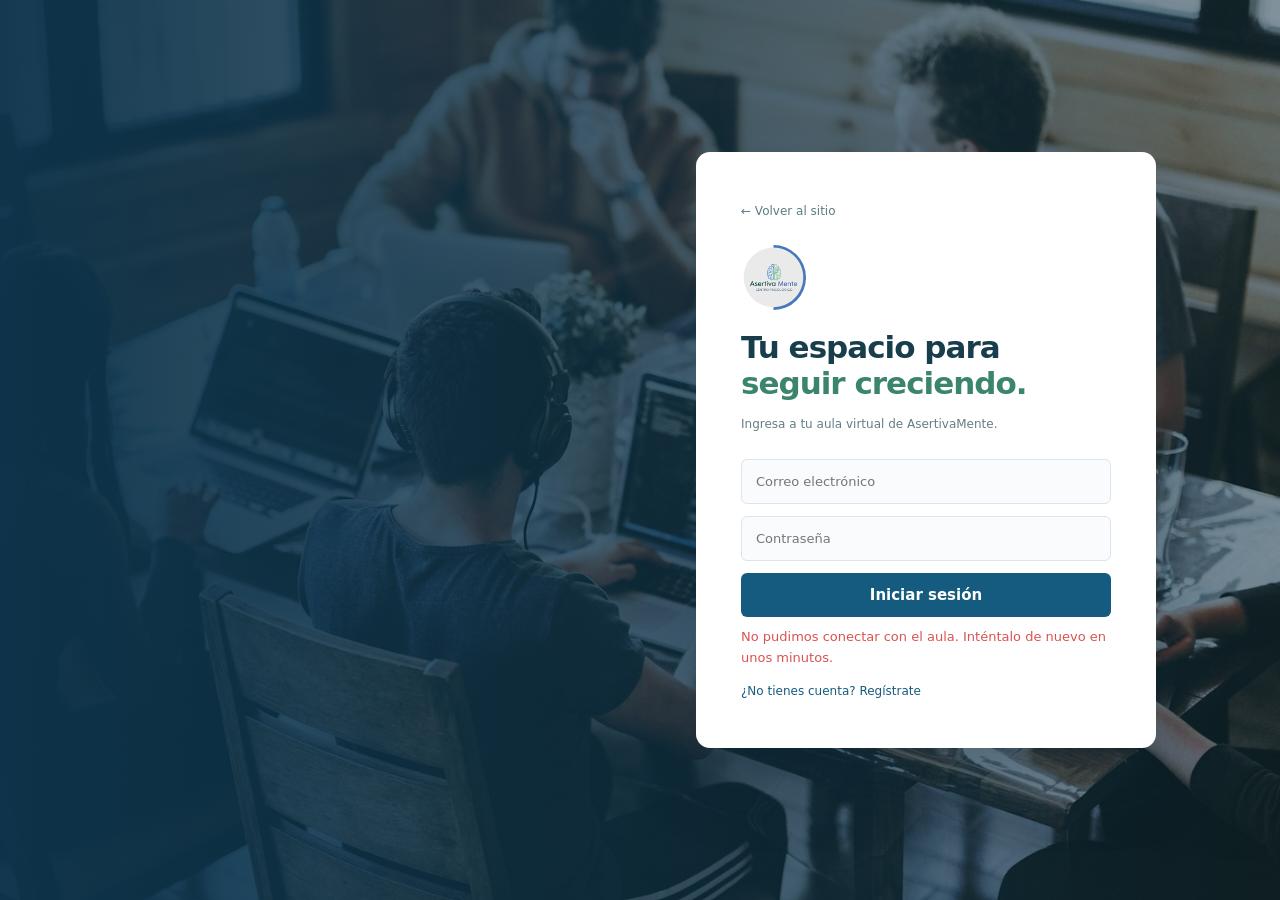
==== aula.html @ 11690f29 "feat: rediseñar sitio de AsertivaMente - Crear páginas de Inicio, Nosotros, Programas y Metodologia " ====
<!doctype html><html lang="es"><head><meta charset="utf-8"><meta name="viewport" content="width=device-width,initial-scale=1"><title>Aula virtual | AsertivaMente</title><link rel="stylesheet" href="assets/css/aula.css?v=20261015-3"></head><body><!-- ===== LOGIN (modal sobre la landing) ===== -->
<div id="login" class="show">
  <div class="login-card">
    <a class="aula-back" href="index.html">← Volver al sitio</a>
    <img src="assets/img/logo.jpg" alt="Asertiva Mente">
    <h1>Tu espacio para<br><span>seguir creciendo.</span></h1>
    <p class="sub">Ingresa a tu aula virtual de AsertivaMente.</p>
    <input type="email" id="l-email" aria-label="Correo electrónico" placeholder="Correo electrónico">
    <input type="password" id="l-pass" aria-label="Contraseña" placeholder="Contraseña">
    <button class="btn" onclick="login()">Iniciar sesión</button>
    <div id="login-msg" role="status"></div>
    <button class="link" onclick="toggleReg()">¿No tienes cuenta? Regístrate</button>
    <div id="reg-fields" style="display:none; margin-top:14px;">
      <input type="text" id="r-nombre" aria-label="Nombre completo" placeholder="Nombre completo">
      <input type="email" id="r-email" aria-label="Correo de registro" placeholder="Correo electrónico">
      <input type="password" id="r-pass" aria-label="Contraseña de registro" placeholder="Contraseña">
      <button class="btn" style="background:var(--verde)" onclick="register()">Crear cuenta</button>
    </div>
  </div>
</div>

<!-- ===== APP ===== -->
<div class="app" id="app" style="display:none">
  <aside class="sidebar">
    <div class="brand">
      <img src="assets/img/logo.jpg" alt="logo">
      <h2>Asertiva <span>Mente</span></h2>
      <small>CENTRO PSICOLÓGICO</small>
    </div>
    <nav class="menu">
      <a data-v="dashboard" onclick="go('dashboard')"><span class="icon">🏠</span><span class="txt">Inicio</span></a>
      <a data-v="cursos" onclick="go('cursos')"><span class="icon">📚</span><span class="txt">Mis cursos</span></a>
      <a data-v="certificados" onclick="go('certificados')"><span class="icon">🎓</span><span class="txt">Certificados</span></a>
      <a id="menu-admin" data-v="admin" onclick="go('admin')" style="display:none"><span class="icon">⚙️</span><span class="txt">Administrar</span></a>
      <a onclick="logout()"><span class="icon">🚪</span><span class="txt">Cerrar sesión</span></a>
    </nav>
  </aside>

  <main class="main">
    <div class="topbar">
      <input id="aula-search" type="search" aria-label="Buscar cursos" placeholder="Buscar cursos…">
      <div class="user-chip">
        <div class="avatar" id="u-avatar">C</div>
        <div><b id="u-nombre">—</b><small id="u-rol">Estudiante</small></div>
      </div>
    </div>

    <!-- DASHBOARD -->
    <section id="vista-dashboard" class="vista">
      <div class="hero">
        <div>
          <h1>¡Hola, <span id="hero-nombre">—</span>! 👋</h1>
          <p>Bienvenido a tu plataforma de cursos de Asertiva Mente.<br>Aprende a tu ritmo, accede a las clases y obtén tus certificados.</p>
          <button class="btn btn-inline" onclick="go('cursos')">Continuar aprendiendo →</button>
        </div>
        <img src="assets/img/logo.jpg" style="width:150px;border-radius:50%;opacity:.9">
      </div>
      <h2 class="section-title">Mis cursos</h2>
      <div class="grid-cursos" id="grid-cursos"></div>
    </section>

    <!-- CURSOS -->
    <section id="vista-cursos" class="vista" style="display:none">
      <h2 class="section-title">Todos los cursos</h2>
      <div class="grid-cursos" id="grid-cursos2"></div>
    </section>

    <!-- REPRODUCTOR -->
    <section id="vista-player" class="vista" style="display:none">
      <span class="back" onclick="go('dashboard')">← Volver a mis cursos</span>
      <h2 class="section-title" id="curso-titulo">—</h2>
      <div class="player-wrap">
        <div class="player">
          <div id="p-video"></div>
          <h2 id="p-titulo">—</h2>
          <p class="desc" id="p-desc"></p>
          <a class="btn-pdf" id="p-pdf" target="_blank">📄 Ver material PDF</a>
          <button class="btn btn-complete" id="btn-completar" onclick="completarClase()">✓ Marcar clase como completada</button>
        </div>
        <div class="lista-clases" id="lista-clases"></div>
      </div>
    </section>

    <!-- CERTIFICADOS -->
    <section id="vista-certificados" class="vista" style="display:none">
      <h2 class="section-title">Mis Certificados 🎓</h2>
      <div class="grid-cursos" id="grid-cert"></div>
    </section>

    <!-- ADMIN / PROFESOR -->
    <section id="vista-admin" class="vista" style="display:none">
      <h2 class="section-title" id="admin-titulo">Panel de administración ⚙️</h2>

      <!-- SOLO ADMIN: crear usuario -->
      <div class="form-admin admin-only">
        <h3>👤 Crear usuario (estudiante o profesor)</h3>
        <div class="row2">
          <input id="nu-nombre" placeholder="Nombre completo">
          <input id="nu-email" type="email" placeholder="Correo electrónico">
        </div>
        <div class="row2">
          <input id="nu-pass" type="password" placeholder="Contraseña">
          <select id="nu-rol">
            <option value="estudiante">Estudiante</option>
            <option value="profesor">Profesor</option>
          </select>
        </div>
        <button class="btn" style="width:auto" onclick="crearUsuario()">Crear usuario</button>
      </div>

      <!-- SOLO ADMIN: estudiantes -->
      <div class="form-admin admin-only">
        <h3>🎓 Estudiantes y usuarios</h3>
        <table class="admin">
          <thead><tr><th>Nombre</th><th>Email</th><th>Rol</th><th>Cursos</th><th>Clases hechas</th><th>Registrado</th></tr></thead>
          <tbody id="tabla-usuarios"></tbody>
        </table>
      </div>

      <!-- SOLO ADMIN: asignar profesor a curso -->
      <div class="form-admin admin-only">
        <h3>📌 Asignar profesor a un curso</h3>
        <div class="row2">
          <select id="a-curso"></select>
          <select id="a-prof"></select>
        </div>
        <button class="btn" style="width:auto;background:var(--verde)" onclick="asignarProfesor()">Asignar</button>
      </div>

      <!-- ADMIN Y PROFESOR: crear curso -->
      <div class="form-admin">
        <h3>➕ Crear curso <small style="color:var(--gris);font-weight:400">(el profesor lo crea para sí mismo)</small></h3>
        <input id="nc-titulo" placeholder="Título del curso">
        <textarea id="nc-desc" placeholder="Descripción"></textarea>
        <input id="nc-img" placeholder="URL de imagen de portada (opcional)">
        <button class="btn" style="width:auto" onclick="crearCurso()">Crear curso</button>
      </div>

      <!-- ADMIN Y PROFESOR: agregar/editar clase -->
      <div class="form-admin">
        <h3 id="clase-form-titulo">➕ Agregar clase (pega la URL de YouTube y el link de Drive)</h3>
        <input type="hidden" id="nl-id">
        <select id="f-curso"></select>
        <input id="nl-titulo" placeholder="Título de la clase (ej: Clase 1: ¿Qué es el estrés?)">
        <textarea id="nl-desc" placeholder="Descripción de la clase"></textarea>
        <input id="nl-video" placeholder="🔗 URL del video de YouTube">
        <input id="nl-pdf" placeholder="🔗 Link del PDF en Google Drive (opcional)">
        <div class="row2">
          <input id="nl-orden" type="number" placeholder="Orden (1,2,3...)">
          <input id="nl-dur" placeholder="Duración (ej: 22:15)">
        </div>
        <button class="btn" style="width:auto;background:var(--verde)" id="btn-guardar-clase" onclick="guardarClase()">Agregar clase</button>
        <button class="mini-btn" style="display:none;background:#95a5a6;color:#fff" id="btn-cancelar-edit" onclick="cancelarEdicion()">Cancelar edición</button>
      </div>

      <!-- ADMIN Y PROFESOR: lista de clases para editar/eliminar -->
      <div class="form-admin">
        <h3>✏️ Editar clases de un curso</h3>
        <select id="pc-curso" onchange="cargarClasesAdmin()"></select>
        <table class="admin" style="margin-top:10px">
          <thead><tr><th>#</th><th>Título</th><th>Video</th><th>PDF</th><th>Duración</th><th>Acciones</th></tr></thead>
          <tbody id="tabla-clases"></tbody>
        </table>
      </div>
    </section>
  </main>
</div>

<script>let CLASE_IDX=0;function toggleReg(){const r=document.getElementById("reg-fields");r.style.display=r.style.display==="none"?"block":"none";}</script><script src="assets/js/app.js?v=20261015-3"></script></body></html>
---- assets/css/aula.css ----
* { margin:0; padding:0; box-sizing:border-box; font-family:'Segoe UI', system-ui, sans-serif; }
:root {
  --azul:#3D77BC; --azul-osc:#1E3A5F; --verde:#2E7D5B; --verde-claro:#7BC47F;
  --fondo:#F4F7FB; --texto:#2C3E50; --gris:#7A8A99; --blanco:#fff;
}
body { background:var(--fondo); color:var(--texto); }

/* ===== LOGIN ===== */
#login { min-height:100vh; display:flex; align-items:center; justify-content:center;
  background:linear-gradient(135deg, var(--azul-osc) 0%, var(--azul) 100%); }
.login-card { background:var(--blanco); border-radius:20px; padding:40px; width:400px; text-align:center;
  box-shadow:0 20px 60px rgba(0,0,0,.3); }
.login-card img { width:120px; border-radius:50%; margin-bottom:16px; }
.login-card h1 { font-size:22px; color:var(--verde); }
.login-card h1 span { color:var(--azul); }
.login-card p.sub { color:var(--gris); font-size:13px; margin-bottom:24px; letter-spacing:2px; }
.login-card input { width:100%; padding:12px 14px; margin-bottom:12px; border:1.5px solid #DCE5EF;
  border-radius:10px; font-size:14px; outline:none; }
.login-card input:focus { border-color:var(--azul); }
.btn { width:100%; padding:12px; border:none; border-radius:10px; background:var(--azul);
  color:#fff; font-size:15px; font-weight:600; cursor:pointer; transition:.2s; }
.btn:hover { background:#3569a8; }
.link { color:var(--azul); cursor:pointer; font-size:13px; margin-top:14px; display:inline-block; }
#login-msg { color:#d9534f; font-size:13px; margin-top:10px; min-height:16px; }

/* ===== LAYOUT ===== */
.app { display:flex; min-height:100vh; }
.sidebar { width:230px; background:var(--azul-osc); color:#fff; display:flex; flex-direction:column;
  position:fixed; height:100vh; }
.sidebar .brand { text-align:center; padding:22px 10px; border-bottom:1px solid rgba(255,255,255,.1); }
.sidebar .brand img { width:70px; border-radius:50%; }
.sidebar .brand h2 { font-size:17px; margin-top:8px; }
.sidebar .brand h2 span { color:var(--verde-claro); }
.sidebar .brand small { color:#9FB4C8; font-size:9px; letter-spacing:3px; }
.menu { padding:16px 10px; flex:1; }
.menu a { display:flex; align-items:center; gap:12px; padding:11px 14px; border-radius:10px;
  color:#C9D8E6; text-decoration:none; font-size:14px; margin-bottom:4px; cursor:pointer; }
.menu a:hover { background:rgba(255,255,255,.08); }
.menu a.active { background:var(--azul); color:#fff; }
.menu .icon { width:20px; text-align:center; }
.main { margin-left:230px; flex:1; padding:28px 34px; }
.topbar { display:flex; justify-content:space-between; align-items:center; margin-bottom:24px; }
.topbar input { width:320px; padding:10px 16px; border-radius:20px; border:1.5px solid #DCE5EF; outline:none; }
.user-chip { display:flex; align-items:center; gap:10px; background:#fff; padding:6px 16px 6px 6px;
  border-radius:30px; box-shadow:0 2px 8px rgba(0,0,0,.06); }
.user-chip .avatar { width:36px; height:36px; border-radius:50%; background:var(--azul); color:#fff;
  display:flex; align-items:center; justify-content:center; font-weight:700; }
.user-chip small { color:var(--gris); display:block; font-size:11px; }

/* ===== DASHBOARD ===== */
.hero { background:linear-gradient(120deg,#EAF3FB,#FDF6EC); border-radius:16px; padding:30px 36px;
  display:flex; justify-content:space-between; align-items:center; margin-bottom:28px; }
.hero h1 { font-size:26px; margin-bottom:6px; }
.hero p { color:var(--gris); font-size:14px; margin-bottom:18px; }
.btn-inline { width:auto; padding:11px 24px; border-radius:10px; }
.section-title { font-size:19px; margin-bottom:16px; display:flex; justify-content:space-between; align-items:center; }
.grid-cursos { display:grid; grid-template-columns:repeat(auto-fill,minmax(250px,1fr)); gap:20px; }
.curso-card { background:#fff; border-radius:14px; overflow:hidden; box-shadow:0 3px 12px rgba(30,58,95,.08);
  transition:.2s; cursor:pointer; }
.curso-card:hover { transform:translateY(-3px); box-shadow:0 8px 24px rgba(30,58,95,.14); }
.curso-card img { width:100%; height:130px; object-fit:cover; }
.curso-card .body { padding:14px 16px; }
.curso-card h3 { font-size:15px; margin-bottom:4px; }
.curso-card p { font-size:12px; color:var(--gris); margin-bottom:10px; }
.progress { background:#E8EEF5; border-radius:10px; height:7px; overflow:hidden; margin-bottom:6px; }
.progress > div { height:100%; background:linear-gradient(90deg,var(--azul),var(--verde-claro)); }
.meta { display:flex; justify-content:space-between; font-size:11px; color:var(--gris); }

/* ===== REPRODUCTOR ===== */
.player-wrap { display:grid; grid-template-columns:1fr 340px; gap:22px; }
.player { background:#fff; border-radius:16px; padding:20px; box-shadow:0 3px 12px rgba(30,58,95,.08); }
.player iframe { width:100%; aspect-ratio:16/9; border:none; border-radius:10px; background:#000; }
.player h2 { font-size:19px; margin:14px 0 6px; }
.player .desc { color:var(--gris); font-size:13px; line-height:1.6; }
.btn-pdf { display:inline-flex; align-items:center; gap:8px; margin-top:14px; padding:10px 18px;
  background:var(--verde); color:#fff; border-radius:10px; text-decoration:none; font-size:14px; }
.btn-pdf:hover { background:#256b4d; }
.btn-complete { margin-top:14px; margin-left:10px; width:auto; background:var(--verde-claro); color:#1E3A5F; }
.lista-clases { background:#fff; border-radius:16px; padding:16px; box-shadow:0 3px 12px rgba(30,58,95,.08);
  max-height:70vh; overflow-y:auto; }
.lista-clases h3 { font-size:15px; margin-bottom:12px; }
.clase-item { display:flex; gap:10px; padding:10px; border-radius:10px; cursor:pointer; align-items:center; }
.clase-item:hover { background:#F0F6FC; }
.clase-item.active { background:#E4F0FB; }
.clase-item .num { width:28px; height:28px; border-radius:50%; background:#E8EEF5; display:flex;
  align-items:center; justify-content:center; font-size:12px; font-weight:700; flex-shrink:0; }
.clase-item.done .num { background:var(--verde-claro); color:#fff; }
.clase-item .info { flex:1; }
.clase-item .info b { font-size:13px; display:block; }
.clase-item .info small { color:var(--gris); font-size:11px; }
.back { color:var(--azul); cursor:pointer; font-size:14px; margin-bottom:14px; display:inline-block; }

/* ===== CERTIFICADOS ===== */
.cert-card { background:#fff; border-radius:14px; padding:22px; text-align:center;
  box-shadow:0 3px 12px rgba(30,58,95,.08); border-top:5px solid var(--verde-claro); }
.cert-card .medal { font-size:38px; margin-bottom:8px; }
.cert-card h3 { font-size:16px; margin-bottom:4px; }
.cert-card p { font-size:12px; color:var(--gris); margin-bottom:14px; }
.empty { color:var(--gris); text-align:center; padding:50px; }

/* ===== ADMIN ===== */
.form-admin { background:#fff; border-radius:14px; padding:22px; margin-bottom:24px;
  box-shadow:0 3px 12px rgba(30,58,95,.08); }
.form-admin h3 { margin-bottom:14px; font-size:16px; }
.form-admin input, .form-admin textarea, .form-admin select { width:100%; padding:10px 12px;
  margin-bottom:10px; border:1.5px solid #DCE5EF; border-radius:8px; font-size:13px; }
.form-admin textarea { resize:vertical; min-height:60px; }
.form-admin .row2 { display:grid; grid-template-columns:1fr 1fr; gap:10px; }
.badge { background:#e74c3c; color:#fff; border-radius:50%; padding:1px 6px; font-size:10px; margin-left:4px; }

@media (max-width:900px) {
  .sidebar { width:70px; }
  .sidebar .brand h2, .sidebar .brand small, .menu a span.txt { display:none; }
  .main { margin-left:70px; padding:18px; }
  .player-wrap { grid-template-columns:1fr; }
}

/* ===== TABLAS ADMIN ===== */
table.admin { width:100%; border-collapse:collapse; font-size:13px; }
table.admin th { text-align:left; padding:8px 10px; color:var(--gris); font-size:11px;
  text-transform:uppercase; letter-spacing:.5px; border-bottom:2px solid #E8EEF5; }
table.admin td { padding:9px 10px; border-bottom:1px solid #EEF3F8; }
table.admin tr:hover td { background:#F8FBFE; }
.tag { padding:3px 10px; border-radius:12px; font-size:11px; font-weight:600; }
.tag.est { background:#E4F0FB; color:var(--azul); }
.tag.prof { background:#E7F6EC; color:var(--verde); }
.tag.adm { background:#FDF3E3; color:#B7791F; }
.mini-btn { padding:5px 12px; border:none; border-radius:7px; cursor:pointer; font-size:12px; margin-right:5px; }
.mini-btn.edit { background:var(--azul); color:#fff; }
.mini-btn.del { background:#e74c3c; color:#fff; }

:root{--azul:#155b80;--azul-osc:#103e4b;--verde:#37856c;--verde-claro:#aad6b5;--texto:#193d48;--gris:#647e87;--fondo:#f3f7f8}body{line-height:1.6}a:focus-visible,button:focus-visible,input:focus-visible{outline:3px solid #75a9b7;outline-offset:3px}#login{min-height:100dvh;background:linear-gradient(90deg,#0d344cf5,#0d344c5c),url('../img/formacion.jpg') center/cover;display:flex;padding:40px;align-items:center;justify-content:flex-end}#login:not(.show){display:none}.login-card{width:460px;max-width:100%;margin-right:7%;text-align:left;padding:45px;border-radius:14px;box-shadow:0 25px 80px #08233435}.aula-back{color:#5e7b85;font-size:12px;text-decoration:none;display:inline-block;margin-bottom:24px}.login-card>img{width:65px;height:65px;object-fit:cover;display:block;margin-bottom:20px}.login-card h1{font-size:31px;line-height:1.15;font-weight:600;letter-spacing:-1px;color:#183e4c}.login-card h1 span{color:#3c856d}.login-card p.sub{letter-spacing:0;font-size:12px;margin-top:13px;margin-bottom:25px}.login-card input{padding:14px;font-size:13px;background:#f9fbfc;border-radius:6px}.btn{padding:13px 18px;border-radius:6px}.link{background:none;border:0;font:inherit;font-size:12px}.sidebar{background:#103e4b}.menu a{color:#d0e0e6}.menu a.active{background:#246c7e}.main{min-width:0}.hero{padding:36px;background:linear-gradient(110deg,#e1eeea,#eff3e4)}.hero p{color:#58787b}.curso-card{box-shadow:none;border:1px solid #dce6e7}.curso-card img{height:180px}.curso-card .body{padding:20px}.curso-card h3{font-size:17px}.curso-card p{font-size:13px}.form-admin{overflow:auto}.empty{grid-column:1/-1}.topbar input{max-width:45%}button,input,select,textarea{font-family:inherit}
@media(max-width:700px){#login{padding:20px;background:linear-gradient(#0d344cc4,#0d344ce6),url('../img/formacion.jpg') center/cover;justify-content:center}.login-card{margin:0;padding:28px}.login-card h1{font-size:29px}.main{padding:18px 12px;margin-left:62px}.sidebar{width:62px}.sidebar .brand img{width:40px}.menu{padding:15px 5px}.menu a{padding:12px}.hero{padding:25px}.hero h1{font-size:23px}.hero>img{display:none}.topbar{gap:10px}.topbar input{width:100%;font-size:11px}.user-chip{font-size:11px;padding-right:10px}.grid-cursos{grid-template-columns:minmax(0,1fr)}.form-admin .row2{grid-template-columns:1fr}.btn-complete{margin-left:0}}
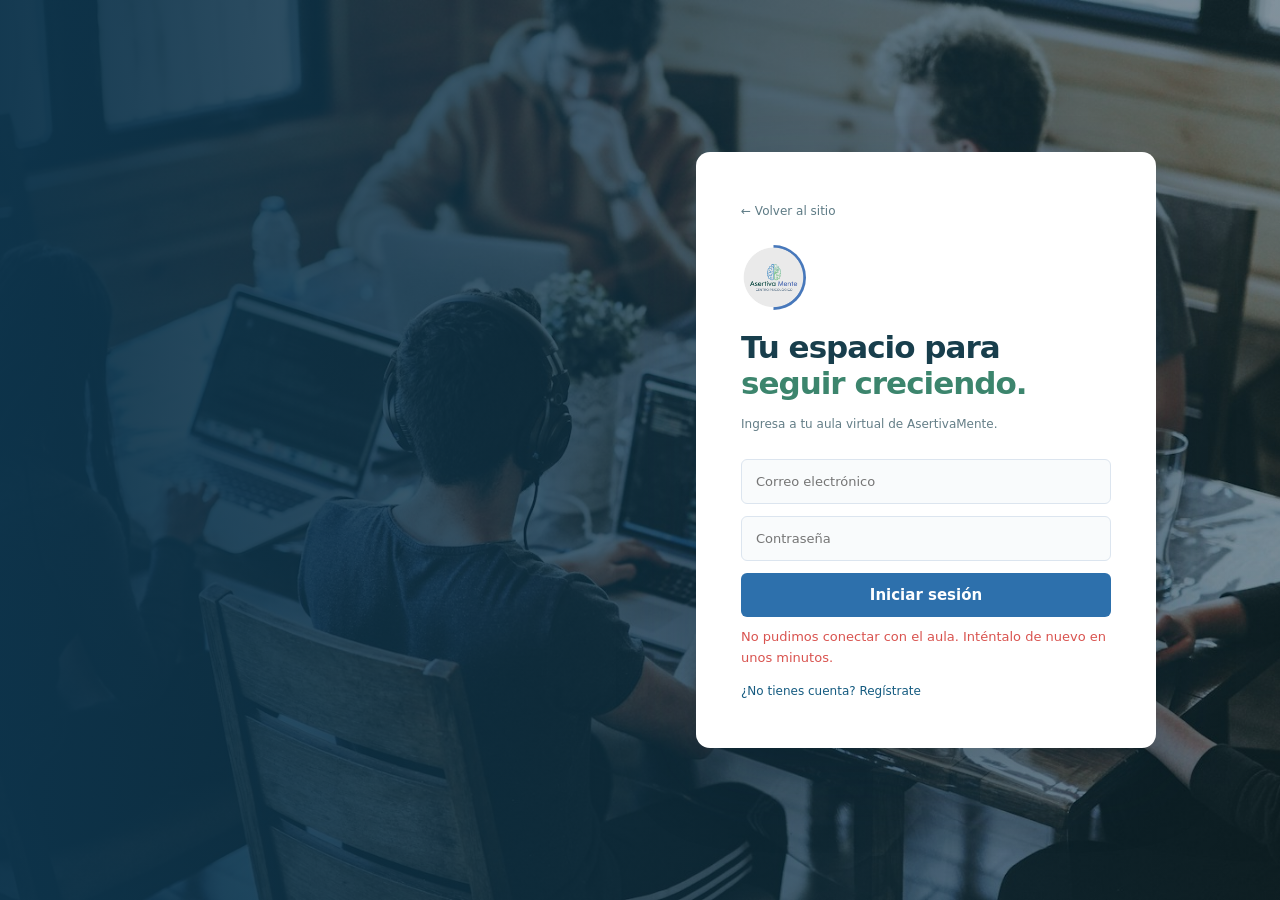
==== commit 7e3a17b8: "feat: añadir panel administrativo y renovar aula virtual - Adaptar el diseño a las referencias de Wi" ====
--- a/aula.html
+++ b/aula.html
@@ -1,4 +1,4 @@
-<!doctype html><html lang="es"><head><meta charset="utf-8"><meta name="viewport" content="width=device-width,initial-scale=1"><title>Aula virtual | AsertivaMente</title><link rel="stylesheet" href="assets/css/aula.css?v=20261015-3"></head><body><!-- ===== LOGIN (modal sobre la landing) ===== -->
+<!doctype html><html lang="es"><head><meta charset="utf-8"><meta name="viewport" content="width=device-width,initial-scale=1"><title>Aula virtual | AsertivaMente</title><link rel="stylesheet" href="assets/css/aula.css?v=20261016-2"></head><body><!-- ===== LOGIN (modal sobre la landing) ===== -->
 <div id="login" class="show">
   <div class="login-card">
     <a class="aula-back" href="index.html">← Volver al sitio</a>
@@ -21,47 +21,21 @@
 
 <!-- ===== APP ===== -->
 <div class="app" id="app" style="display:none">
-  <aside class="sidebar">
-    <div class="brand">
-      <img src="assets/img/logo.jpg" alt="logo">
-      <h2>Asertiva <span>Mente</span></h2>
-      <small>CENTRO PSICOLÓGICO</small>
-    </div>
-    <nav class="menu">
-      <a data-v="dashboard" onclick="go('dashboard')"><span class="icon">🏠</span><span class="txt">Inicio</span></a>
-      <a data-v="cursos" onclick="go('cursos')"><span class="icon">📚</span><span class="txt">Mis cursos</span></a>
-      <a data-v="certificados" onclick="go('certificados')"><span class="icon">🎓</span><span class="txt">Certificados</span></a>
-      <a id="menu-admin" data-v="admin" onclick="go('admin')" style="display:none"><span class="icon">⚙️</span><span class="txt">Administrar</span></a>
-      <a onclick="logout()"><span class="icon">🚪</span><span class="txt">Cerrar sesión</span></a>
-    </nav>
-  </aside>
-
+  <header class="account-header"><div class="account-header-inner"><a class="account-brand" href="index.html"><img src="assets/img/logo.jpg" alt=""><b>Asertiva<span>Mente</span></b></a><nav aria-label="Navegación"><a href="nosotros.html">Nosotros</a><a href="programas.html">Programas</a><a href="metodologia.html">Metodología</a><button class="account-exit" onclick="logout()">Cerrar sesión</button></nav><div class="user-chip"><div class="avatar" id="u-avatar">A</div><div><b id="u-nombre">—</b><small id="u-rol">Estudiante</small></div></div></div></header>
   <main class="main">
-    <div class="topbar">
-      <input id="aula-search" type="search" aria-label="Buscar cursos" placeholder="Buscar cursos…">
-      <div class="user-chip">
-        <div class="avatar" id="u-avatar">C</div>
-        <div><b id="u-nombre">—</b><small id="u-rol">Estudiante</small></div>
-      </div>
-    </div>
-
+    <h1 class="account-title">Mi cuenta</h1>
+    <nav class="menu account-tabs" aria-label="Secciones de mi cuenta"><button data-v="dashboard" onclick="go('dashboard')">Mis cursos</button><button data-v="perfil" onclick="go('perfil')">Perfil</button><button data-v="certificados" onclick="go('certificados')">Certificados</button><button data-v="cursos" onclick="go('cursos')">Explorar cursos</button><button id="menu-admin" data-v="admin" onclick="location.href='admin.html'" style="display:none">Administrar</button></nav>
+    <div class="topbar"><input id="aula-search" type="search" aria-label="Buscar cursos" placeholder="Buscar en mis cursos…"><label class="progress-filter">Mostrar <select id="progress-filter" aria-label="Filtrar por progreso"><option value="all">Todos</option><option value="pending">En progreso</option><option value="done">Completados</option></select></label></div>
+    <section id="vista-perfil" class="vista" style="display:none"><div class="profile-layout"><div><h2>Información de tu cuenta</h2><p>Consulta los datos con los que accedes a AsertivaMente.</p></div><div class="profile-panel"><div class="profile-avatar" id="profile-avatar">A</div><dl><dt>Nombre completo</dt><dd id="profile-name">—</dd><dt>Correo electrónico</dt><dd id="profile-email">—</dd><dt>Rol</dt><dd id="profile-role">—</dd></dl><p class="profile-note">Para actualizar tus datos, comunícate con la administración de AsertivaMente.</p></div></div></section>
     <!-- DASHBOARD -->
     <section id="vista-dashboard" class="vista">
-      <div class="hero">
-        <div>
-          <h1>¡Hola, <span id="hero-nombre">—</span>! 👋</h1>
-          <p>Bienvenido a tu plataforma de cursos de Asertiva Mente.<br>Aprende a tu ritmo, accede a las clases y obtén tus certificados.</p>
-          <button class="btn btn-inline" onclick="go('cursos')">Continuar aprendiendo →</button>
-        </div>
-        <img src="assets/img/logo.jpg" style="width:150px;border-radius:50%;opacity:.9">
-      </div>
-      <h2 class="section-title">Mis cursos</h2>
+      <div class="account-greeting"><span>Hola, <b id="hero-nombre">—</b></span><p>Continúa aprendiendo desde donde te quedaste.</p></div>
       <div class="grid-cursos" id="grid-cursos"></div>
     </section>
 
     <!-- CURSOS -->
     <section id="vista-cursos" class="vista" style="display:none">
-      <h2 class="section-title">Todos los cursos</h2>
+      <h2 class="section-title">Explorar cursos</h2>
       <div class="grid-cursos" id="grid-cursos2"></div>
     </section>
 
@@ -83,7 +57,7 @@
 
     <!-- CERTIFICADOS -->
     <section id="vista-certificados" class="vista" style="display:none">
-      <h2 class="section-title">Mis Certificados 🎓</h2>
+      <h2 class="section-title">Mis certificados</h2>
       <div class="grid-cursos" id="grid-cert"></div>
     </section>
 
@@ -166,4 +140,4 @@
   </main>
 </div>
 
-<script>let CLASE_IDX=0;function toggleReg(){const r=document.getElementById("reg-fields");r.style.display=r.style.display==="none"?"block":"none";}</script><script src="assets/js/app.js?v=20261015-3"></script></body></html>+<script>let CLASE_IDX=0;function toggleReg(){const r=document.getElementById("reg-fields");r.style.display=r.style.display==="none"?"block":"none";}</script><script src="assets/js/app.js?v=20261016-2"></script></body></html>
--- a/assets/css/aula.css
+++ b/assets/css/aula.css
@@ -131,3 +131,6 @@
 
 :root{--azul:#155b80;--azul-osc:#103e4b;--verde:#37856c;--verde-claro:#aad6b5;--texto:#193d48;--gris:#647e87;--fondo:#f3f7f8}body{line-height:1.6}a:focus-visible,button:focus-visible,input:focus-visible{outline:3px solid #75a9b7;outline-offset:3px}#login{min-height:100dvh;background:linear-gradient(90deg,#0d344cf5,#0d344c5c),url('../img/formacion.jpg') center/cover;display:flex;padding:40px;align-items:center;justify-content:flex-end}#login:not(.show){display:none}.login-card{width:460px;max-width:100%;margin-right:7%;text-align:left;padding:45px;border-radius:14px;box-shadow:0 25px 80px #08233435}.aula-back{color:#5e7b85;font-size:12px;text-decoration:none;display:inline-block;margin-bottom:24px}.login-card>img{width:65px;height:65px;object-fit:cover;display:block;margin-bottom:20px}.login-card h1{font-size:31px;line-height:1.15;font-weight:600;letter-spacing:-1px;color:#183e4c}.login-card h1 span{color:#3c856d}.login-card p.sub{letter-spacing:0;font-size:12px;margin-top:13px;margin-bottom:25px}.login-card input{padding:14px;font-size:13px;background:#f9fbfc;border-radius:6px}.btn{padding:13px 18px;border-radius:6px}.link{background:none;border:0;font:inherit;font-size:12px}.sidebar{background:#103e4b}.menu a{color:#d0e0e6}.menu a.active{background:#246c7e}.main{min-width:0}.hero{padding:36px;background:linear-gradient(110deg,#e1eeea,#eff3e4)}.hero p{color:#58787b}.curso-card{box-shadow:none;border:1px solid #dce6e7}.curso-card img{height:180px}.curso-card .body{padding:20px}.curso-card h3{font-size:17px}.curso-card p{font-size:13px}.form-admin{overflow:auto}.empty{grid-column:1/-1}.topbar input{max-width:45%}button,input,select,textarea{font-family:inherit}
 @media(max-width:700px){#login{padding:20px;background:linear-gradient(#0d344cc4,#0d344ce6),url('../img/formacion.jpg') center/cover;justify-content:center}.login-card{margin:0;padding:28px}.login-card h1{font-size:29px}.main{padding:18px 12px;margin-left:62px}.sidebar{width:62px}.sidebar .brand img{width:40px}.menu{padding:15px 5px}.menu a{padding:12px}.hero{padding:25px}.hero h1{font-size:23px}.hero>img{display:none}.topbar{gap:10px}.topbar input{width:100%;font-size:11px}.user-chip{font-size:11px;padding-right:10px}.grid-cursos{grid-template-columns:minmax(0,1fr)}.form-admin .row2{grid-template-columns:1fr}.btn-complete{margin-left:0}}
+/* Cuenta inspirada en las capturas de referencia */
+body{background:#f6f7f9;color:#203846}.app{display:block!important}.app[style*="display:none"],.app[style*="display: none"]{display:none!important}.account-header{background:white;border-bottom:1px solid #e1e6eb;box-shadow:0 2px 4px #23384908}.account-header-inner{max-width:1120px;margin:auto;padding:19px 30px;min-height:86px;display:flex;align-items:center;justify-content:space-between;gap:30px}.account-brand{display:flex;align-items:center;gap:10px;text-decoration:none;color:#20465d}.account-brand img{width:48px;height:48px;border-radius:50%}.account-brand b{font-size:23px;letter-spacing:-1px}.account-brand b span{color:#37856c}.account-header nav{display:flex;align-items:center;gap:25px;margin-left:auto}.account-header nav>a,.account-exit{font-size:12px;text-decoration:none;color:#526776}.account-exit{border:0;background:none;padding:0}.user-chip{box-shadow:none;padding:0;background:none}.user-chip>.avatar{background:#37856c;width:38px;height:38px}.user-chip>div+div{display:none}.main{max-width:1120px;margin:0 auto;padding:45px 30px 80px;width:100%}.account-title{font-size:24px;font-weight:600;margin-bottom:21px}.menu.account-tabs{display:flex;gap:13px;border-bottom:1px solid #d8dfe6;margin:0 0 32px;padding:0;overflow-x:auto}.account-tabs button{border:0;border-bottom:3px solid transparent;background:transparent;padding:13px 9px 17px;color:#80909f;font-size:14px;white-space:nowrap}.account-tabs button.active{color:#1f3c50;border-color:#2f70ad;font-weight:600}.account-tabs button:hover{color:#245d83}.topbar{gap:20px;justify-content:space-between;margin-bottom:25px}.topbar input{width:300px;max-width:65%;border-radius:5px;padding:10px 13px;font-size:12px;background:#fff;border:1px solid #d7dee7}.progress-filter{font-size:11px;color:#6b7f8e;display:flex;align-items:center;gap:10px}.progress-filter select{padding:9px;background:white;border:1px solid #d7dee7;border-radius:5px;color:#36536a;font-size:12px}.account-greeting{display:flex;justify-content:space-between;gap:20px;align-items:center;margin-bottom:25px;color:#415d6d}.account-greeting>span{font-size:15px}.account-greeting p{font-size:12px;color:#778997}.grid-cursos{grid-template-columns:repeat(3,minmax(0,1fr));gap:24px}.curso-card{border:0;border-radius:9px;box-shadow:0 2px 10px #253e5110}.curso-card img{height:155px}.curso-card .body{padding:19px}.curso-card h3{font-size:16px;line-height:1.35}.curso-card p{line-height:1.7;margin:12px 0 20px;color:#7a8c97;font-size:12px}.progress{height:5px;background:#e8edf1}.progress>div{background:#3072ad}.meta{font-size:10px;margin-top:8px}.account-empty{background:white;border-radius:12px;padding:47px 25px;box-shadow:0 2px 10px #23384a10;color:#273e50;min-height:240px}.empty-symbol{display:inline-grid;place-items:center;background:#e8f0f8;color:#3475b0;font-size:24px;line-height:1;width:37px;height:37px;border-radius:4px;margin-bottom:20px}.account-empty h3{font-size:16px;font-weight:500}.account-empty p{font-size:12px;color:#8696a3;margin:9px 0 22px}.account-empty .btn{font-size:12px;font-weight:500;background:#2d70ac;padding:10px 18px}.profile-layout{display:grid;grid-template-columns:240px 1fr;gap:35px}.profile-layout h2{font-size:14px;margin-bottom:12px}.profile-layout>div>p{font-size:13px;color:#617b8c}.profile-panel{background:white;padding:30px;border-radius:10px;box-shadow:0 2px 10px #23384a10}.profile-avatar{width:76px;height:76px;display:grid;place-items:center;border-radius:50%;background:#37856c;color:white;font-size:30px;margin-bottom:25px}.profile-panel dt{font-size:12px;color:#355b75;margin:17px 0 7px}.profile-panel dd{margin:0;border:1px solid #d8e1eb;border-radius:5px;padding:13px;font-size:13px;color:#5a7385;overflow-wrap:anywhere}.profile-panel .profile-note{font-size:11px;color:#8a9ba6;margin-top:25px}.section-title{font-size:19px;margin-bottom:25px}.form-admin{box-shadow:0 2px 10px #23384a08;border:1px solid #e1e8ed}.cert-card{box-shadow:0 2px 10px #23384a10}.btn{background:#2d70ac}.btn:hover{background:#215d94}.back{font-size:12px}.lista-clases{box-shadow:0 2px 10px #23384a08}.player{box-shadow:0 2px 10px #23384a08}
+@media(max-width:760px){.account-header-inner{padding:15px 20px;gap:15px;flex-wrap:wrap}.account-brand b{font-size:21px}.account-brand img{width:39px;height:39px}.account-header nav{order:3;flex-basis:100%;justify-content:space-between;margin:0;gap:12px}.account-header nav>a,.account-exit{font-size:11px}.account-header .user-chip{margin-left:auto}.main{padding:30px 18px 50px;margin:0;width:100%}.account-title{font-size:22px}.menu.account-tabs{gap:5px;margin-bottom:24px}.account-tabs button{font-size:12px;padding:11px 8px 14px}.account-greeting{align-items:start;flex-direction:column;gap:4px}.grid-cursos{grid-template-columns:minmax(0,1fr)}.curso-card img{height:200px}.profile-layout{grid-template-columns:1fr;gap:24px}.profile-panel{padding:23px}.topbar{flex-wrap:wrap;gap:12px}.topbar input{max-width:100%;width:100%}.progress-filter{margin-left:auto}.account-empty{padding:35px 20px}.player-wrap{grid-template-columns:minmax(0,1fr)}.account-greeting p{font-size:11px}}
